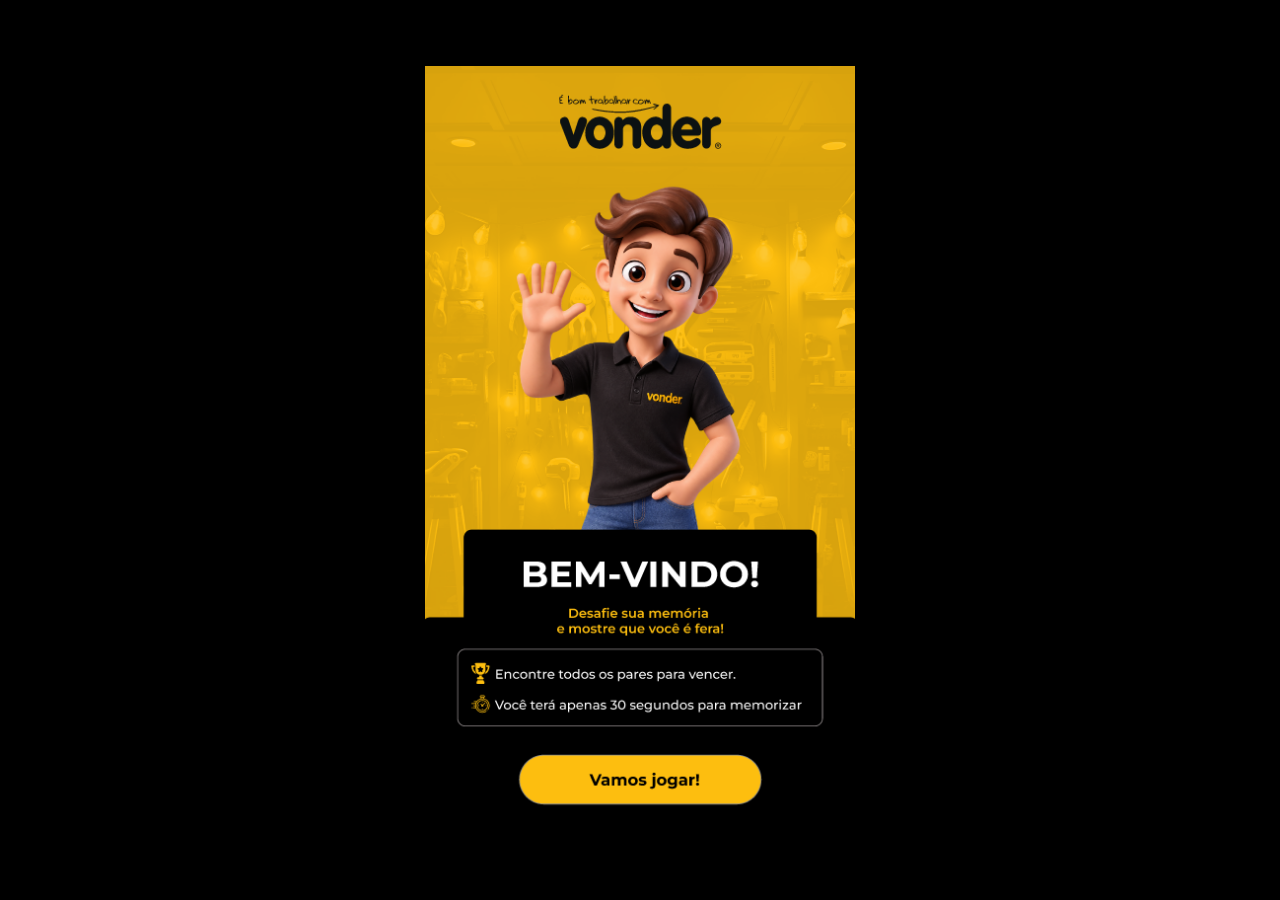
==== index.html @ 81e011da "Adiciona jogo da memória Vonder (HTML/CSS/JS) com telas de abertura, jogo, vitória e derrota Co-Auth" ====
<!DOCTYPE html>
<html lang="pt-BR">
<head>
<meta charset="UTF-8">
<meta name="viewport" content="width=device-width, initial-scale=1.0, maximum-scale=1.0, user-scalable=no">
<title>Jogo da Memória Vonder</title>
<link rel="stylesheet" href="style.css">
</head>
<body>
<div class="app-frame">

  <!-- TELA 1: ABERTURA -->
  <section id="screen-intro" class="screen active" style="background-image:url('assets/screens/abertura.png');">
    <button id="btn-start" class="hit-area" aria-label="Vamos jogar!"></button>
  </section>

  <!-- TELA 2: JOGO -->
  <section id="screen-game" class="screen">
    <div class="timer-pill">
      <span class="timer-icon">⏱</span>
      <span id="timer-text">00:30</span>
    </div>

    <div id="board" class="board"></div>

    <div class="stripe-bar"></div>
    <img class="footer-logo" src="assets/screens/footer_logo.png" alt="É bom trabalhar com vonder">
  </section>

  <!-- TELA 3: VITÓRIA -->
  <section id="screen-win" class="screen" style="background-image:url('assets/screens/ganhou.png');">
    <button id="btn-finish-win" class="hit-area" aria-label="Finalizar"></button>
  </section>

  <!-- TELA 4: DERROTA -->
  <section id="screen-lose" class="screen" style="background-image:url('assets/screens/perdeu.png');">
    <button id="btn-finish-lose" class="hit-area" aria-label="Finalizar"></button>
  </section>

</div>
<script src="script.js"></script>
</body>
</html>
---- style.css ----
:root {
  --yellow: #FDBE0F;
  --yellow-soft: #F7C845;
  --dark: #121210;
  --dark-2: #1a1a14;
  --card-border: #FDBE0F;
}

* { box-sizing: border-box; }

html, body {
  margin: 0;
  padding: 0;
  height: 100%;
  background: #000;
  font-family: 'Segoe UI', Arial, sans-serif;
}

body {
  display: flex;
  align-items: center;
  justify-content: center;
  min-height: 100vh;
}

.app-frame {
  position: relative;
  width: 100%;
  max-width: 430px;
  aspect-ratio: 437 / 780;
  max-height: 100vh;
  background: #000;
  overflow: hidden;
  box-shadow: 0 0 40px rgba(0,0,0,0.6);
}

.screen {
  position: absolute;
  inset: 0;
  display: none;
  flex-direction: column;
  align-items: center;
  background-size: cover;
  background-position: center;
  background-repeat: no-repeat;
}

.screen.active {
  display: flex;
}

/* transparent clickable button placed on top of screenshot art */
.hit-area {
  position: absolute;
  left: 21%;
  width: 58%;
  top: 87.5%;
  height: 7%;
  background: transparent;
  border: none;
  cursor: pointer;
  border-radius: 999px;
  outline-offset: 4px;
}
.hit-area:hover { background: rgba(255,255,255,0.08); }
.hit-area:active { background: rgba(0,0,0,0.12); }

#btn-start        { left: 22.25%; top: 89.2%; width: 55.5%; height: 6%; }
#btn-finish-win    { left: 22.6%;  top: 88%;   width: 55%;   height: 6.2%; }
#btn-finish-lose   { left: 21.1%;  top: 87.7%; width: 56.4%; height: 6%; }

/* ---------- GAME SCREEN ---------- */
#screen-game {
  background: var(--dark);
  padding-top: 5%;
  gap: 4%;
}

.timer-pill {
  background: var(--yellow);
  color: #111;
  font-weight: 800;
  font-size: clamp(16px, 4.2vw, 22px);
  padding: 8px 20px;
  border-radius: 999px;
  display: flex;
  align-items: center;
  gap: 8px;
  letter-spacing: 0.5px;
}

.timer-pill.warning {
  background: #ff4d4d;
  color: #fff;
  animation: pulse 0.6s infinite alternate;
}

@keyframes pulse {
  from { transform: scale(1); }
  to   { transform: scale(1.06); }
}

.board {
  display: grid;
  grid-template-columns: repeat(4, 1fr);
  gap: 3.2%;
  width: 88%;
  flex: 1;
  align-content: start;
  margin-top: 3%;
}

.card {
  position: relative;
  aspect-ratio: 79 / 104;
  cursor: pointer;
  perspective: 600px;
}

.card-inner {
  position: relative;
  width: 100%;
  height: 100%;
  transition: transform 0.45s cubic-bezier(.4,.2,.2,1);
  transform-style: preserve-3d;
}

.card.flipped .card-inner,
.card.matched .card-inner {
  transform: rotateY(180deg);
}

.card-face {
  position: absolute;
  inset: 0;
  backface-visibility: hidden;
  border-radius: 10px;
  display: flex;
  align-items: center;
  justify-content: center;
  overflow: hidden;
}

.card-back {
  background: var(--dark-2);
  border: 2px solid var(--card-border);
  color: var(--yellow);
  font-size: clamp(20px, 6vw, 30px);
  font-weight: 900;
}

.card-front {
  background: #fff;
  border: 2px solid #fff;
  transform: rotateY(180deg);
  padding: 4%;
}

.card-front img {
  width: 100%;
  height: 100%;
  object-fit: contain;
}

.card.matched .card-back { opacity: 0; }
.card.matched .card-inner { pointer-events: none; }
.card.matched .card-front { box-shadow: 0 0 0 2px var(--yellow); }

.stripe-bar {
  width: 100%;
  height: 12px;
  margin-top: auto;
  background: repeating-linear-gradient(
    -45deg,
    var(--yellow) 0 10px,
    #000 10px 20px
  );
}

.footer-logo {
  width: 42%;
  padding: 3% 0 4%;
}
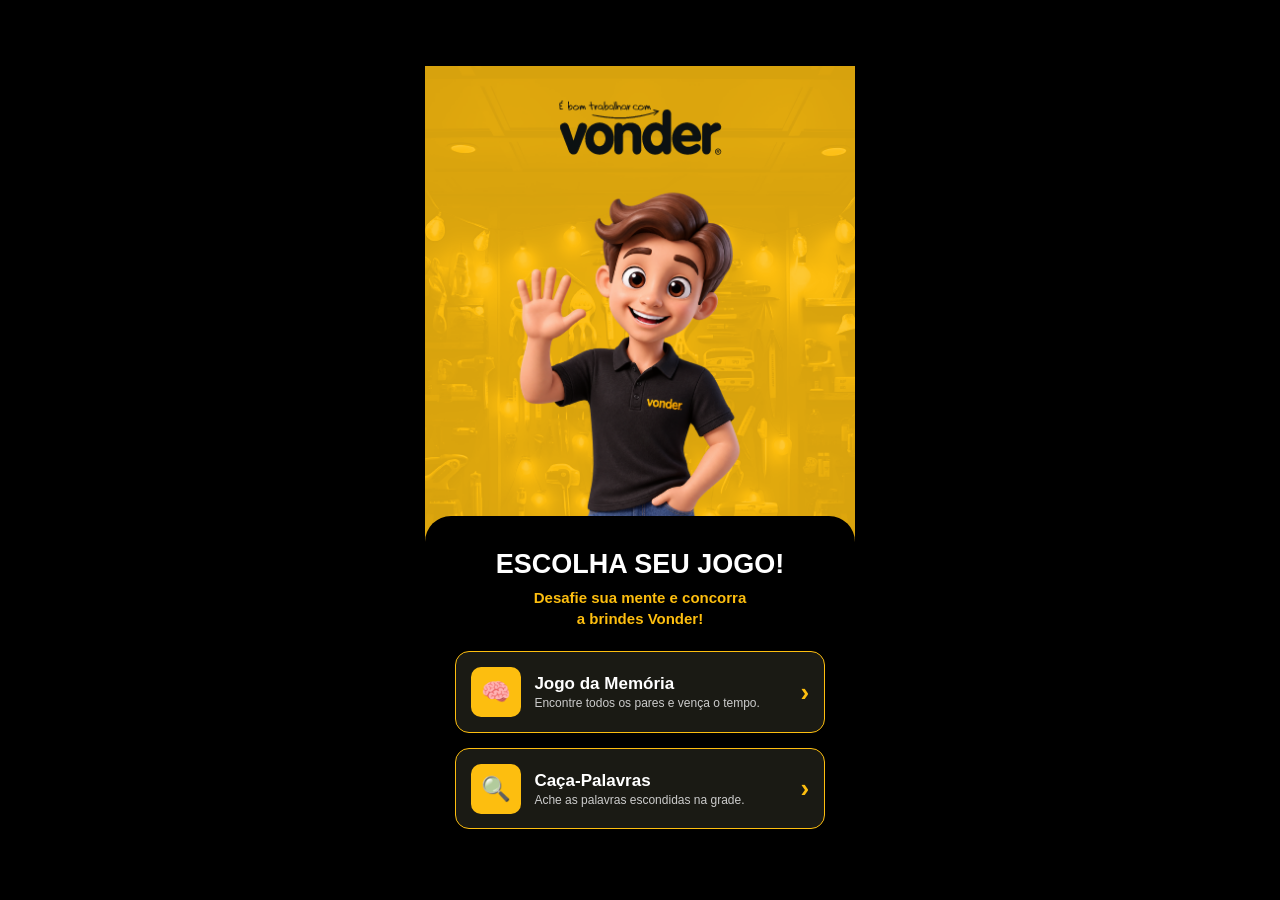
==== commit f35215ac: "Adiciona tela de seleção de jogos e move o jogo da memória para sua própria pasta Cria uma landing p" ====
--- a/index.html
+++ b/index.html
@@ -3,41 +3,40 @@
 <head>
 <meta charset="UTF-8">
 <meta name="viewport" content="width=device-width, initial-scale=1.0, maximum-scale=1.0, user-scalable=no">
-<title>Jogo da Memória Vonder</title>
+<title>Jogos Vonder</title>
 <link rel="stylesheet" href="style.css">
 </head>
 <body>
 <div class="app-frame">
 
-  <!-- TELA 1: ABERTURA -->
-  <section id="screen-intro" class="screen active" style="background-image:url('assets/screens/abertura.png');">
-    <button id="btn-start" class="hit-area" aria-label="Vamos jogar!"></button>
-  </section>
+  <section id="screen-select" class="screen active">
+    <img class="intro-top" src="assets/screens/abertura_top.png" alt="">
+    <div class="select-box">
+      <h1 class="select-title">ESCOLHA SEU JOGO!</h1>
+      <p class="select-subtitle">Desafie sua mente e concorra<br>a brindes Vonder!</p>
 
-  <!-- TELA 2: JOGO -->
-  <section id="screen-game" class="screen">
-    <div class="timer-pill">
-      <span class="timer-icon">⏱</span>
-      <span id="timer-text">00:30</span>
+      <a class="game-card" href="jogo-da-memoria/">
+        <span class="game-icon">🧠</span>
+        <span class="game-text">
+          <span class="game-name">Jogo da Memória</span>
+          <span class="game-desc">Encontre todos os pares e vença o tempo.</span>
+        </span>
+        <span class="game-arrow">›</span>
+      </a>
+
+      <a class="game-card" href="caca-palavras/">
+        <span class="game-icon">🔍</span>
+        <span class="game-text">
+          <span class="game-name">Caça-Palavras</span>
+          <span class="game-desc">Ache as palavras escondidas na grade.</span>
+        </span>
+        <span class="game-arrow">›</span>
+      </a>
     </div>
-
-    <div id="board" class="board"></div>
-
     <div class="stripe-bar"></div>
     <img class="footer-logo" src="assets/screens/footer_logo.png" alt="É bom trabalhar com vonder">
   </section>
 
-  <!-- TELA 3: VITÓRIA -->
-  <section id="screen-win" class="screen" style="background-image:url('assets/screens/ganhou.png');">
-    <button id="btn-finish-win" class="hit-area" aria-label="Finalizar"></button>
-  </section>
-
-  <!-- TELA 4: DERROTA -->
-  <section id="screen-lose" class="screen" style="background-image:url('assets/screens/perdeu.png');">
-    <button id="btn-finish-lose" class="hit-area" aria-label="Finalizar"></button>
-  </section>
-
 </div>
-<script src="script.js"></script>
 </body>
 </html>
--- a/style.css
+++ b/style.css
@@ -1,9 +1,7 @@
 :root {
   --yellow: #FDBE0F;
-  --yellow-soft: #F7C845;
   --dark: #121210;
   --dark-2: #1a1a14;
-  --card-border: #FDBE0F;
 }
 
 * { box-sizing: border-box; }
@@ -40,135 +38,101 @@
   display: none;
   flex-direction: column;
   align-items: center;
-  background-size: cover;
-  background-position: center;
-  background-repeat: no-repeat;
+  background: linear-gradient(#F7C845, #E5A80E);
 }
 
-.screen.active {
-  display: flex;
+.screen.active { display: flex; }
+
+.intro-top {
+  width: 100%;
+  display: block;
 }
 
-/* transparent clickable button placed on top of screenshot art */
-.hit-area {
-  position: absolute;
-  left: 21%;
-  width: 58%;
-  top: 87.5%;
-  height: 7%;
-  background: transparent;
-  border: none;
-  cursor: pointer;
-  border-radius: 999px;
-  outline-offset: 4px;
-}
-.hit-area:hover { background: rgba(255,255,255,0.08); }
-.hit-area:active { background: rgba(0,0,0,0.12); }
-
-#btn-start        { left: 22.25%; top: 89.2%; width: 55.5%; height: 6%; }
-#btn-finish-win    { left: 22.6%;  top: 88%;   width: 55%;   height: 6.2%; }
-#btn-finish-lose   { left: 21.1%;  top: 87.7%; width: 56.4%; height: 6%; }
-
-/* ---------- GAME SCREEN ---------- */
-#screen-game {
-  background: var(--dark);
-  padding-top: 5%;
-  gap: 4%;
+.select-box {
+  width: 100%;
+  flex: 1;
+  background: #000;
+  border-radius: 26px 26px 0 0;
+  margin-top: -22px;
+  padding: 6% 7% 4%;
+  display: flex;
+  flex-direction: column;
+  align-items: center;
+  text-align: center;
+  color: #fff;
 }
 
-.timer-pill {
-  background: var(--yellow);
-  color: #111;
-  font-weight: 800;
-  font-size: clamp(16px, 4.2vw, 22px);
-  padding: 8px 20px;
-  border-radius: 999px;
+.select-title {
+  font-size: clamp(20px, 6.6vw, 27px);
+  font-weight: 900;
+  margin: 2% 0 2%;
+}
+
+.select-subtitle {
+  color: var(--yellow);
+  font-weight: 700;
+  font-size: clamp(12.5px, 3.4vw, 15px);
+  line-height: 1.4;
+  margin: 0 0 6%;
+}
+
+.game-card {
+  width: 100%;
   display: flex;
   align-items: center;
-  gap: 8px;
-  letter-spacing: 0.5px;
+  gap: 4%;
+  background: var(--dark-2);
+  border: 1.5px solid var(--yellow);
+  border-radius: 14px;
+  padding: 4%;
+  margin-bottom: 4%;
+  text-decoration: none;
+  color: #fff;
+  text-align: left;
 }
+.game-card:active { background: #24241a; }
 
-.timer-pill.warning {
-  background: #ff4d4d;
-  color: #fff;
-  animation: pulse 0.6s infinite alternate;
-}
-
-@keyframes pulse {
-  from { transform: scale(1); }
-  to   { transform: scale(1.06); }
-}
-
-.board {
-  display: grid;
-  grid-template-columns: repeat(4, 1fr);
-  gap: 3.2%;
-  width: 88%;
-  flex: 1;
-  align-content: start;
-  margin-top: 3%;
-}
-
-.card {
-  position: relative;
-  aspect-ratio: 79 / 104;
-  cursor: pointer;
-  perspective: 600px;
-}
-
-.card-inner {
-  position: relative;
-  width: 100%;
-  height: 100%;
-  transition: transform 0.45s cubic-bezier(.4,.2,.2,1);
-  transform-style: preserve-3d;
-}
-
-.card.flipped .card-inner,
-.card.matched .card-inner {
-  transform: rotateY(180deg);
-}
-
-.card-face {
-  position: absolute;
-  inset: 0;
-  backface-visibility: hidden;
+.game-icon {
+  flex: 0 0 auto;
+  width: clamp(38px, 12vw, 50px);
+  height: clamp(38px, 12vw, 50px);
+  background: var(--yellow);
   border-radius: 10px;
   display: flex;
   align-items: center;
   justify-content: center;
-  overflow: hidden;
+  font-size: clamp(18px, 5.5vw, 24px);
 }
 
-.card-back {
-  background: var(--dark-2);
-  border: 2px solid var(--card-border);
-  color: var(--yellow);
-  font-size: clamp(20px, 6vw, 30px);
-  font-weight: 900;
+.game-text {
+  flex: 1 1 auto;
+  display: flex;
+  flex-direction: column;
+  gap: 2px;
+  min-width: 0;
 }
 
-.card-front {
-  background: #fff;
-  border: 2px solid #fff;
-  transform: rotateY(180deg);
-  padding: 4%;
+.game-name {
+  font-weight: 800;
+  font-size: clamp(14px, 4.2vw, 17px);
 }
 
-.card-front img {
-  width: 100%;
-  height: 100%;
-  object-fit: contain;
+.game-desc {
+  font-weight: 500;
+  font-size: clamp(10.5px, 2.9vw, 12px);
+  color: #ccc;
 }
 
-.card.matched .card-back { opacity: 0; }
-.card.matched .card-inner { pointer-events: none; }
-.card.matched .card-front { box-shadow: 0 0 0 2px var(--yellow); }
+.game-arrow {
+  flex: 0 0 auto;
+  color: var(--yellow);
+  font-size: clamp(20px, 6vw, 26px);
+  font-weight: 700;
+}
 
 .stripe-bar {
   width: 100%;
-  height: 12px;
+  height: 10px;
   margin-top: auto;
   background: repeating-linear-gradient(
     -45deg,
@@ -178,6 +142,7 @@
 }
 
 .footer-logo {
-  width: 42%;
+  width: 38%;
   padding: 3% 0 4%;
+  background: #000;
 }
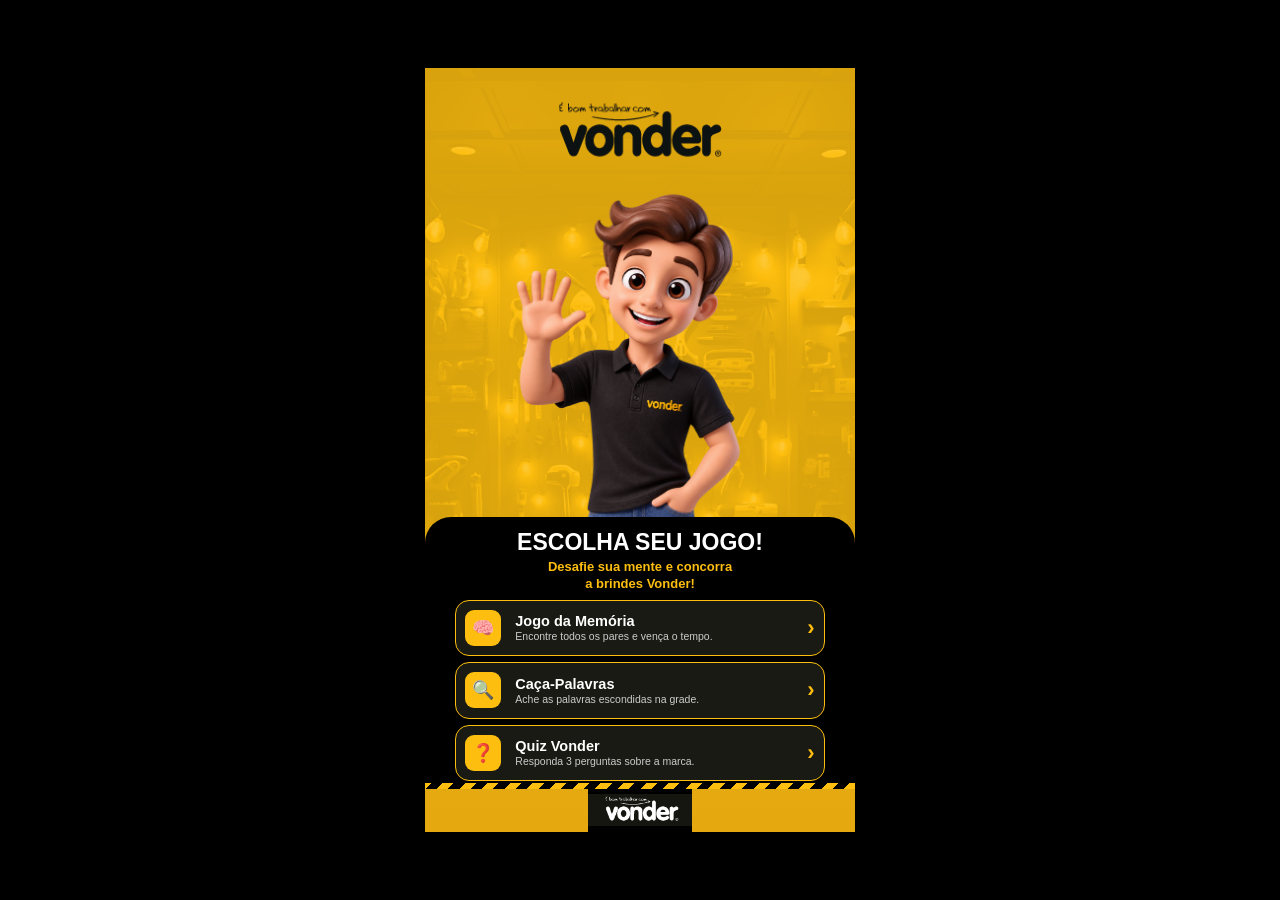
==== commit e61f312a: "Adiciona terceiro jogo: Quiz Vonder - Novo jogo em /quiz com a mesma identidade visual dos outros do" ====
--- a/index.html
+++ b/index.html
@@ -32,6 +32,15 @@
         </span>
         <span class="game-arrow">›</span>
       </a>
+
+      <a class="game-card" href="quiz/">
+        <span class="game-icon">❓</span>
+        <span class="game-text">
+          <span class="game-name">Quiz Vonder</span>
+          <span class="game-desc">Responda 3 perguntas sobre a marca.</span>
+        </span>
+        <span class="game-arrow">›</span>
+      </a>
     </div>
     <div class="stripe-bar"></div>
     <img class="footer-logo" src="assets/screens/footer_logo.png" alt="É bom trabalhar com vonder">
--- a/style.css
+++ b/style.css
@@ -25,7 +25,7 @@
   position: relative;
   width: 100%;
   max-width: 430px;
-  aspect-ratio: 437 / 780;
+  aspect-ratio: 1080 / 1920;
   max-height: 100vh;
   background: #000;
   overflow: hidden;
@@ -54,26 +54,27 @@
   background: #000;
   border-radius: 26px 26px 0 0;
   margin-top: -22px;
-  padding: 6% 7% 4%;
+  padding: 1.8% 7% 1.5%;
   display: flex;
   flex-direction: column;
   align-items: center;
   text-align: center;
   color: #fff;
+  min-height: 0;
 }
 
 .select-title {
-  font-size: clamp(20px, 6.6vw, 27px);
+  font-size: clamp(17px, 5.6vw, 23px);
   font-weight: 900;
-  margin: 2% 0 2%;
+  margin: 1% 0 1%;
 }
 
 .select-subtitle {
   color: var(--yellow);
   font-weight: 700;
-  font-size: clamp(12.5px, 3.4vw, 15px);
-  line-height: 1.4;
-  margin: 0 0 6%;
+  font-size: clamp(10.5px, 2.9vw, 13px);
+  line-height: 1.3;
+  margin: 0 0 1.8%;
 }
 
 .game-card {
@@ -84,65 +85,67 @@
   background: var(--dark-2);
   border: 1.5px solid var(--yellow);
   border-radius: 14px;
-  padding: 4%;
-  margin-bottom: 4%;
+  padding: 2.5%;
+  margin-bottom: 1.6%;
   text-decoration: none;
   color: #fff;
   text-align: left;
+  flex: 0 0 auto;
 }
 .game-card:active { background: #24241a; }
 
 .game-icon {
   flex: 0 0 auto;
-  width: clamp(38px, 12vw, 50px);
-  height: clamp(38px, 12vw, 50px);
+  width: clamp(28px, 9vw, 36px);
+  height: clamp(28px, 9vw, 36px);
   background: var(--yellow);
-  border-radius: 10px;
+  border-radius: 9px;
   display: flex;
   align-items: center;
   justify-content: center;
-  font-size: clamp(18px, 5.5vw, 24px);
+  font-size: clamp(14px, 4.2vw, 18px);
 }
 
 .game-text {
   flex: 1 1 auto;
   display: flex;
   flex-direction: column;
-  gap: 2px;
+  gap: 1px;
   min-width: 0;
 }
 
 .game-name {
   font-weight: 800;
-  font-size: clamp(14px, 4.2vw, 17px);
+  font-size: clamp(12px, 3.6vw, 14.5px);
 }
 
 .game-desc {
   font-weight: 500;
-  font-size: clamp(10.5px, 2.9vw, 12px);
+  font-size: clamp(9px, 2.4vw, 10.5px);
   color: #ccc;
 }
 
 .game-arrow {
   flex: 0 0 auto;
   color: var(--yellow);
-  font-size: clamp(20px, 6vw, 26px);
+  font-size: clamp(17px, 5vw, 22px);
   font-weight: 700;
 }
 
 .stripe-bar {
   width: 100%;
-  height: 10px;
-  margin-top: auto;
+  height: 6px;
+  flex: 0 0 auto;
   background: repeating-linear-gradient(
     -45deg,
-    var(--yellow) 0 10px,
-    #000 10px 20px
+    var(--yellow) 0 8px,
+    #000 8px 16px
   );
 }
 
 .footer-logo {
-  width: 38%;
-  padding: 3% 0 4%;
+  width: 24%;
+  padding: 1% 0 1.5%;
   background: #000;
+  flex: 0 0 auto;
 }
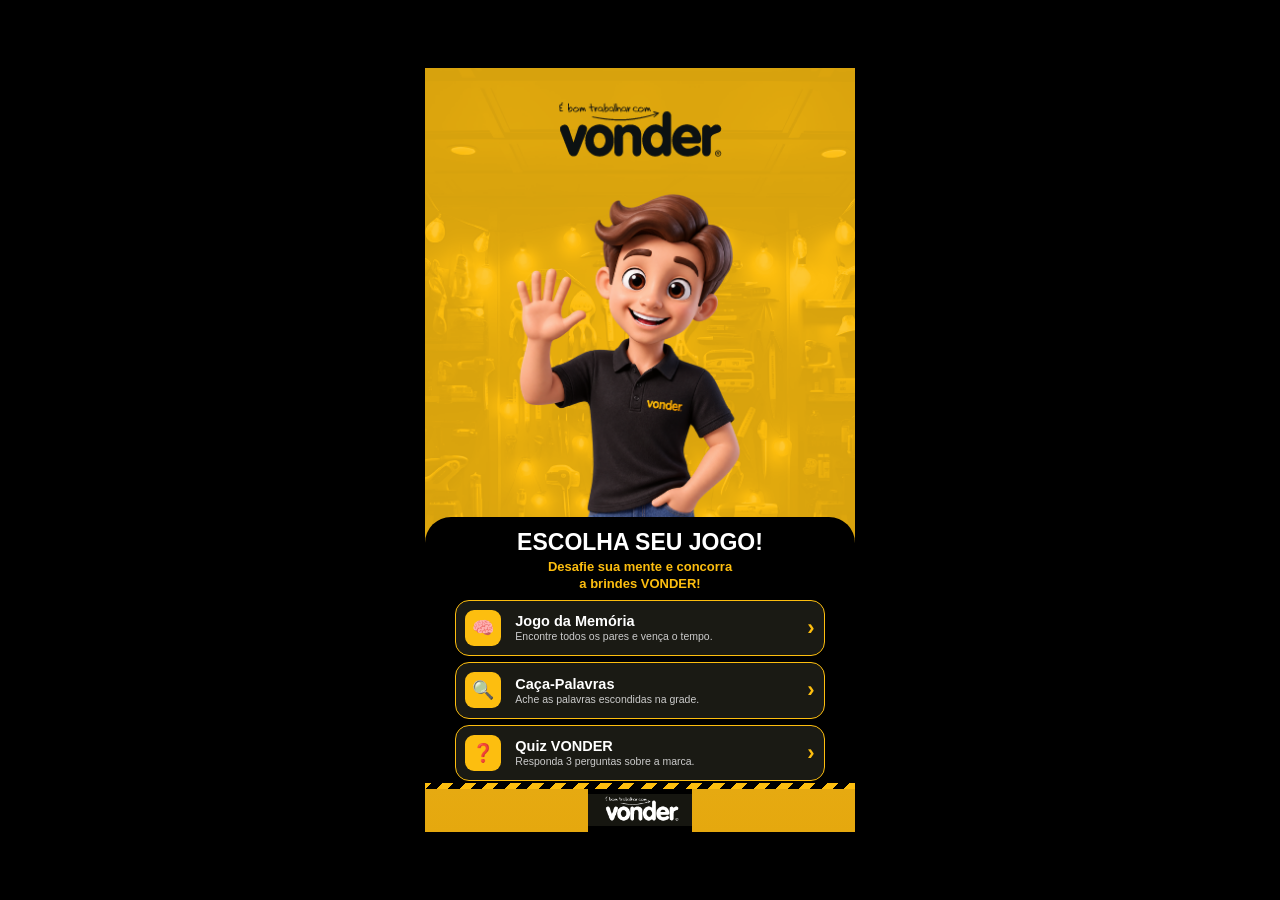
==== commit cdbec7a4: "Padroniza grafia da marca para VONDER em maiúsculas Ajusta textos visíveis (títulos, subtítulos, alt" ====
--- a/index.html
+++ b/index.html
@@ -3,7 +3,7 @@
 <head>
 <meta charset="UTF-8">
 <meta name="viewport" content="width=device-width, initial-scale=1.0, maximum-scale=1.0, user-scalable=no">
-<title>Jogos Vonder</title>
+<title>Jogos VONDER</title>
 <link rel="stylesheet" href="style.css">
 </head>
 <body>
@@ -13,7 +13,7 @@
     <img class="intro-top" src="assets/screens/abertura_top.png" alt="">
     <div class="select-box">
       <h1 class="select-title">ESCOLHA SEU JOGO!</h1>
-      <p class="select-subtitle">Desafie sua mente e concorra<br>a brindes Vonder!</p>
+      <p class="select-subtitle">Desafie sua mente e concorra<br>a brindes VONDER!</p>
 
       <a class="game-card" href="jogo-da-memoria/">
         <span class="game-icon">🧠</span>
@@ -36,14 +36,14 @@
       <a class="game-card" href="quiz/">
         <span class="game-icon">❓</span>
         <span class="game-text">
-          <span class="game-name">Quiz Vonder</span>
+          <span class="game-name">Quiz VONDER</span>
           <span class="game-desc">Responda 3 perguntas sobre a marca.</span>
         </span>
         <span class="game-arrow">›</span>
       </a>
     </div>
     <div class="stripe-bar"></div>
-    <img class="footer-logo" src="assets/screens/footer_logo.png" alt="É bom trabalhar com vonder">
+    <img class="footer-logo" src="assets/screens/footer_logo.png" alt="É bom trabalhar com VONDER">
   </section>
 
 </div>
